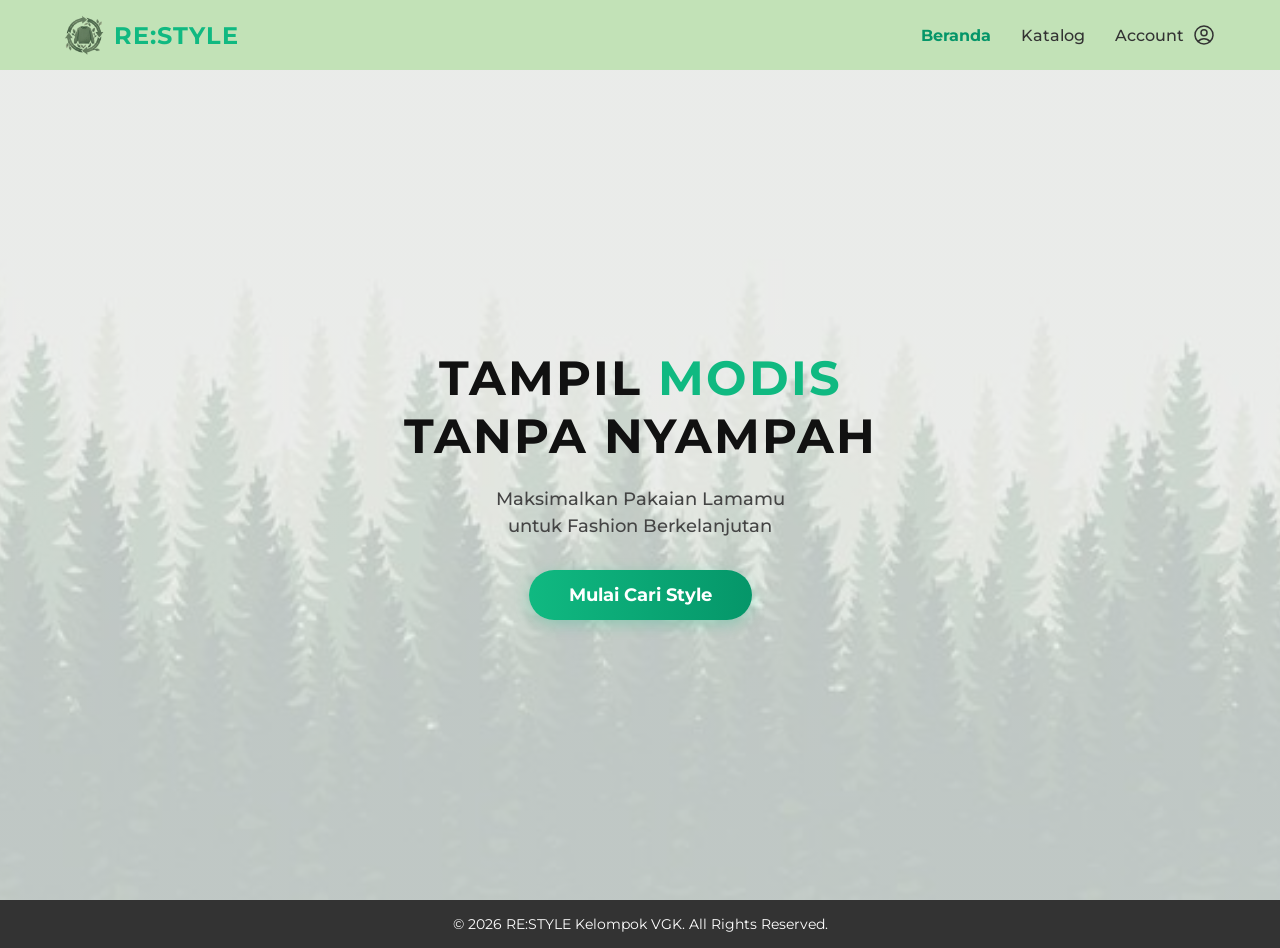
==== index.html @ c37b13c0 "Add files via upload" ====
<!DOCTYPE html>
<html lang="id">
  <head>
    <meta charset="UTF-8" />
    <meta name="viewport" content="width=device-width, initial-scale=1.0" />
    <title>RE:STYLE - Tampil Modis Tanpa Nyampah</title>
    <link rel="stylesheet" href="style.css" />
    <link rel="preconnect" href="https://fonts.googleapis.com" />
    <link rel="preconnect" href="https://fonts.gstatic.com" crossorigin />
    <link
      href="https://fonts.googleapis.com/css2?family=Montserrat:wght@400;700&display=swap"
      rel="stylesheet"
    />
  </head>
  <body>
    <header class="navbar">
      <div class="logo-area">
        <img src="assets/logo.png" alt="Logo RE:STYLE" class="logo-img" />
        <span class="logo-text"><span class="green-text">RE:STYLE</span></span>
      </div>

      <nav class="nav-links">
        <a href="index.html" class="nav-item active">Beranda</a>
        <a href="katalog.html" class="nav-item">Katalog</a>
        <a href="#" class="nav-item account-menu">
          <span>Account</span>
          <svg
            xmlns="http://www.w3.org/2000/svg"
            fill="none"
            viewBox="0 0 24 24"
            stroke-width="1.5"
            stroke="currentColor"
            class="user-icon"
          >
            <path
              stroke-linecap="round"
              stroke-linejoin="round"
              d="M17.982 18.725A7.488 7.488 0 0 0 12 15.75a7.488 7.488 0 0 0-5.982 2.975m11.963 0a9 9 0 1 0-11.963 0m11.963 0A8.966 8.966 0 0 1 12 21a8.966 8.966 0 0 1-5.982-2.275M15 9.75a3 3 0 1 1-6 0 3 3 0 0 1 6 0Z"
            />
          </svg>
        </a>
      </nav>
    </header>

    <main class="hero">
      <div class="hero-content">
        <h1 class="hero-title">
          TAMPIL <span class="green-highlight">MODIS</span>
        </h1>
        <h1 class="hero-title">TANPA NYAMPAH</h1>

        <p class="hero-subtitle">
          Maksimalkan Pakaian Lamamu<br />untuk Fashion Berkelanjutan
        </p>

        <a href="katalog.html" class="btn-search">Mulai Cari Style</a>
      </div>
    </main>

    <footer class="footer">
      <p>&copy; 2026 RE:STYLE Kelompok VGK. All Rights Reserved.</p>
    </footer>
  </body>
</html>
---- style.css ----
/* Reset dasar browser agar tidak ada margin bawaan */
* {
  margin: 0;
  padding: 0;
  box-sizing: border-box;
  font-family: "Montserrat", sans-serif;
}

/* ================= DESAIN HEADER / NAVBAR ================= */
.navbar {
  background-color: #c2e2b7; /* Warna hijau muda sesuai screenshot */
  display: flex;
  justify-content: space-between; /* Memisah logo di kiri, menu di kanan */
  align-items: center;
  padding: 15px 5%;
  position: sticky; /* Membuat navbar tetap di atas saat di-scroll */
  top: 0;
  z-index: 1000;
}

.logo-area {
  display: flex;
  align-items: center;
  gap: 10px;
}

.logo-img {
  height: 40px; /* Atur tinggi logo */
}

.logo-text {
  font-size: 24px;
  font-weight: bold;
  color: #000000;
  letter-spacing: 1px;
}

.green-text {
  color: #10b981; /* Warna hijau untuk tulisan STYLE */
}

.nav-links {
  display: flex;
  align-items: center;
  gap: 30px; /* Jarak antar menu */
}

.nav-item {
  text-decoration: none;
  color: #333333;
  font-size: 16px;
  font-weight: 500;
}

.nav-item.active,
.nav-item:hover {
  color: #059669; /* Warna hijau gelap saat aktif/di-hover */
  font-weight: bold;
}

.account-menu {
  display: flex;
  align-items: center;
  gap: 8px;
}

.user-icon {
  width: 24px;
  height: 24px;
}

/* ================= DESAIN HERO SECTION (TENGAH) ================= */
.hero {
  /* Memakai linear-gradient transparan di atas gambar agar teks lebih terbaca */
  background: linear-gradient(
      rgba(255, 255, 255, 0.7),
      rgba(255, 255, 255, 0.7)
    ),
    url("assets/hero-bg.jpg");
  background-size: cover;
  background-position: center;
  background-repeat: no-repeat;
  min-height: calc(100vh - 70px); /* Memenuhi layar dikurangi tinggi navbar */
  display: flex;
  justify-content: center;
  align-items: center;
  text-align: center;
  padding: 20px;
}

.hero-title {
  font-size: 48px;
  font-weight: bold;
  color: #111111;
  line-height: 1.2;
  letter-spacing: 2px;
}

.green-highlight {
  color: #10b981;
}

.hero-subtitle {
  font-size: 18px;
  color: #444444;
  margin-top: 20px;
  margin-bottom: 30px;
  font-weight: 500;
  line-height: 1.5;
}

/* Tombol Mulai Cari Style */
.btn-search {
  display: inline-block;
  background: linear-gradient(to right, #10b981, #059669);
  color: white;
  padding: 14px 40px;
  border-radius: 30px;
  text-decoration: none;
  font-weight: bold;
  font-size: 18px;
  box-shadow: 0 4px 15px rgba(16, 185, 129, 0.3);
  transition: transform 0.2s, box-shadow 0.2s;
}

.btn-search:hover {
  transform: translateY(-3px); /* Efek melayang sedikit saat di-hover */
  box-shadow: 0 6px 20px rgba(16, 185, 129, 0.5);
}

/* ================= DESAIN FOOTER ================= */
.footer {
  background-color: #333333;
  color: #ffffff;
  text-align: center;
  padding: 15px;
  font-size: 14px;
}

/* Pengaturan Halaman Katalog */
.katalog-content {
  padding: 40px 5%;
  background-color: #f9fbf7; /* Warna latar belakang putih tulang agak kehijauan */
}

/* Navigasi Lokal */
.katalog-nav {
  display: flex;
  justify-content: center;
  gap: 20px;
  margin: 30px 0;
}

.btn-subnav {
  text-decoration: none;
  background-color: #ffffff;
  color: #059669;
  border: 2px solid #059669;
  padding: 10px 20px;
  border-radius: 20px;
  font-weight: bold;
  transition: 0.3s;
}

.btn-subnav:hover {
  background-color: #059669;
  color: white;
}

.separator {
  border: 0;
  height: 1px;
  background: #cbd5e1;
  margin: 40px 0;
}

/* Judul Seksi */
.section-katalog {
  margin-bottom: 60px;
  scroll-margin-top: 90px; /* Jarak scroll agar tidak tertutup navbar yang sticky */
}

.section-title {
  font-size: 28px;
  color: #111;
  text-align: center;
  margin-bottom: 5px;
}

.section-subtitle {
  font-size: 16px;
  color: #666;
  text-align: center;
  margin-bottom: 30px;
}

/* Layout Grid Otomatis (Sangat Responsive!) */
.grid-katalog {
  display: grid;
  grid-template-columns: repeat(auto-fit, minmax(280px, 1fr));
  gap: 30px;
}

/* Desain Kartu (Card) */
.card-katalog {
  background-color: #ffffff;
  border-radius: 15px;
  box-shadow: 0 4px 12px rgba(0, 0, 0, 0.05);
  overflow: hidden;
  border: 1px solid #e2e8f0;
  display: flex;
  flex-direction: column;
}

/* Preview Warna */
.color-preview {
  height: 120px;
  width: 100%;
}

/* Preview Gambar Baju */
.image-preview {
  height: 180px;
  background-color: #f1f5f9;
  display: flex;
  justify-content: center;
  align-items: center;
}

.katalog-img {
  width: 100%;
  height: 100%;
  object-fit: cover; /* Agar gambar pas di dalam kotak tanpa gepeng */
}

.card-body {
  padding: 20px;
  flex-grow: 1;
}

.card-body h3 {
  font-size: 20px;
  margin-bottom: 15px;
  color: #1e293b;
}

.label-palette {
  font-size: 14px;
  font-weight: bold;
  color: #64748b;
  margin-bottom: 5px;
}

/* Badges untuk warna palet */
.palette-badges {
  display: flex;
  gap: 10px;
  margin-bottom: 15px;
}

.badge {
  padding: 5px 12px;
  border-radius: 12px;
  font-size: 13px;
  font-weight: 500;
  border: 1px solid #cbd5e1;
}

/* List Kombinasi Baju */
.combo-list {
  margin-left: 20px;
  margin-bottom: 15px;
  color: #334155;
  font-size: 15px;
}

.card-desc {
  font-size: 14px;
  color: #64748b;
  line-height: 1.5;
}

/* Efek interaktif saat kartu disorot mouse */
.card-katalog:hover {
  transform: translateY(-5px);
  transition: 0.3s ease;
  box-shadow: 0 8px 24px rgba(0, 0, 0, 0.1);
}
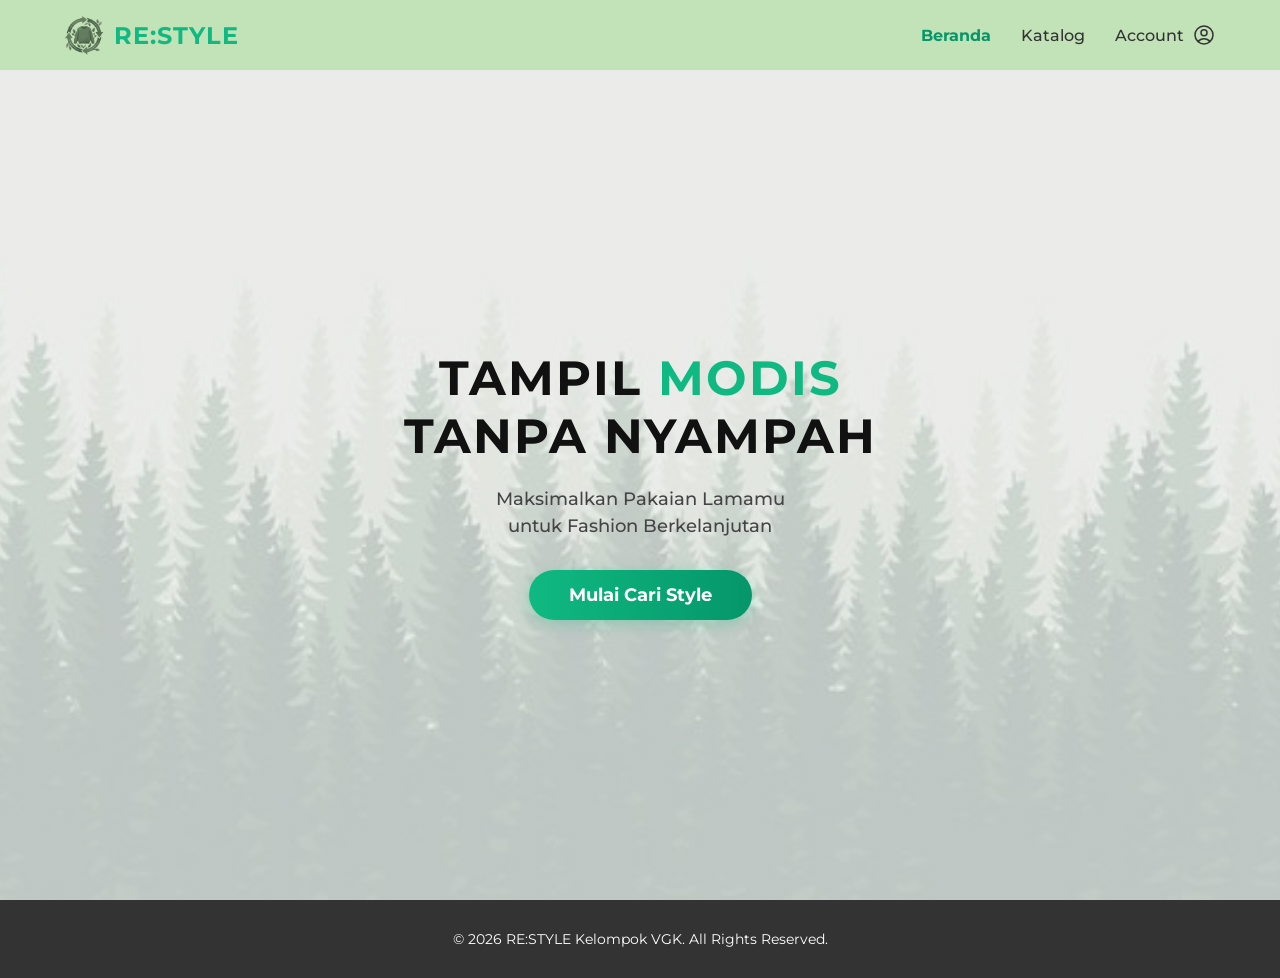
==== commit 99c23b17: "Add files via upload" ====
--- a/index.html
+++ b/index.html
@@ -13,34 +13,7 @@
     />
   </head>
   <body>
-    <header class="navbar">
-      <div class="logo-area">
-        <img src="assets/logo.png" alt="Logo RE:STYLE" class="logo-img" />
-        <span class="logo-text"><span class="green-text">RE:STYLE</span></span>
-      </div>
-
-      <nav class="nav-links">
-        <a href="index.html" class="nav-item active">Beranda</a>
-        <a href="katalog.html" class="nav-item">Katalog</a>
-        <a href="#" class="nav-item account-menu">
-          <span>Account</span>
-          <svg
-            xmlns="http://www.w3.org/2000/svg"
-            fill="none"
-            viewBox="0 0 24 24"
-            stroke-width="1.5"
-            stroke="currentColor"
-            class="user-icon"
-          >
-            <path
-              stroke-linecap="round"
-              stroke-linejoin="round"
-              d="M17.982 18.725A7.488 7.488 0 0 0 12 15.75a7.488 7.488 0 0 0-5.982 2.975m11.963 0a9 9 0 1 0-11.963 0m11.963 0A8.966 8.966 0 0 1 12 21a8.966 8.966 0 0 1-5.982-2.275M15 9.75a3 3 0 1 1-6 0 3 3 0 0 1 6 0Z"
-            />
-          </svg>
-        </a>
-      </nav>
-    </header>
+    <header id="navbar-component" class="navbar"></header>
 
     <main class="hero">
       <div class="hero-content">
@@ -57,8 +30,8 @@
       </div>
     </main>
 
-    <footer class="footer">
-      <p>&copy; 2026 RE:STYLE Kelompok VGK. All Rights Reserved.</p>
-    </footer>
+    <footer id="footer-component" class="footer"></footer>
+
+    <script src="component-loader.js"></script>
   </body>
 </html>
